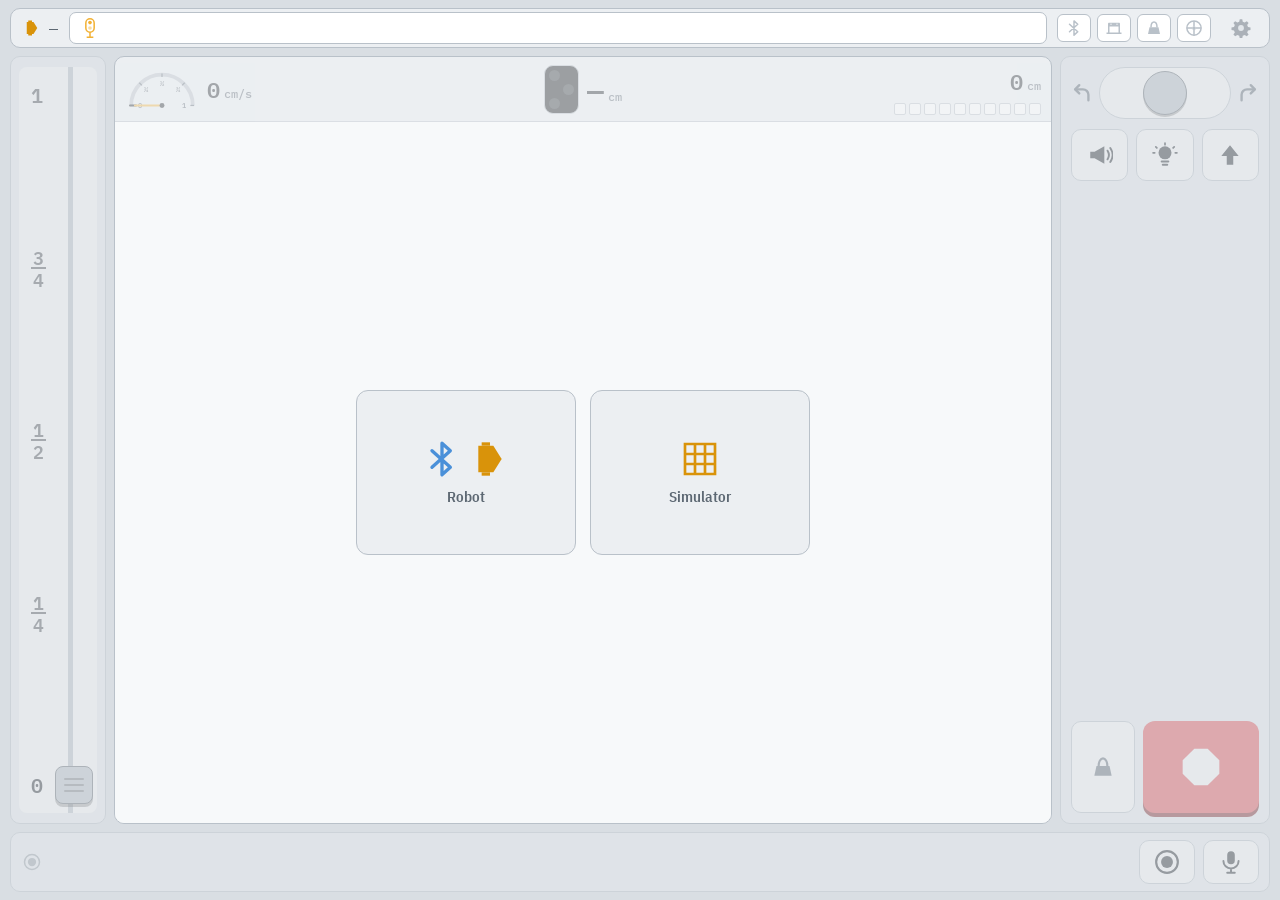
==== index.html @ 695e6f3a "Deploy nrf@fa3168c" ====
<!doctype html>
<html lang="en">
<head>
<meta charset="utf-8">
<meta name="viewport" content="width=device-width, initial-scale=1, viewport-fit=cover, user-scalable=no">
<meta name="theme-color" content="#14181c">
<title>Robot Cab</title>
<link rel="preconnect" href="https://fonts.googleapis.com">
<link rel="stylesheet" href="https://fonts.googleapis.com/css2?family=IBM+Plex+Mono:wght@500;600&family=IBM+Plex+Sans+Condensed:wght@500;600;700&display=swap">
<link rel="stylesheet" href="app.css">
</head>
<body>
<svg width="0" height="0" style="position:absolute" aria-hidden="true">
  <defs>
    <!-- One picture, one meaning. -->
    <symbol id="i-signal" viewBox="0 0 24 24"><rect x="7" y="1" width="10" height="16" rx="5" fill="none" stroke="currentColor" stroke-width="1.8"/><circle cx="12" cy="5.5" r="2.2" fill="currentColor"/><circle cx="12" cy="12" r="2.2" fill="currentColor" opacity=".45"/><path d="M12 17v6M8 23h8" stroke="currentColor" stroke-width="1.8"/></symbol>
    <symbol id="i-bt" viewBox="0 0 24 24"><path d="M6 7l11 10-5 4.5V2.5L17 7 6 17" fill="none" stroke="currentColor" stroke-width="2" stroke-linecap="round" stroke-linejoin="round"/></symbol>
    <symbol id="i-buffer" viewBox="0 0 24 24"><path d="M2 19h20" stroke="currentColor" stroke-width="2"/><path d="M5 19V9h14v10" fill="none" stroke="currentColor" stroke-width="2"/><rect x="4" y="5" width="16" height="4" rx="1" fill="currentColor"/><circle cx="8" cy="7" r="1" fill="var(--panel)"/><circle cx="16" cy="7" r="1" fill="var(--panel)"/></symbol>
    <symbol id="i-pedal" viewBox="0 0 24 24"><path d="M4 20h16l-2-9H6z" fill="currentColor"/><path d="M8 11c0-4 1.8-7 4-7s4 3 4 7" fill="none" stroke="currentColor" stroke-width="2"/></symbol>
    <symbol id="i-wheel" viewBox="0 0 24 24"><circle cx="12" cy="12" r="9.5" fill="none" stroke="currentColor" stroke-width="2"/><circle cx="12" cy="12" r="2.5" fill="currentColor"/><path d="M12 2.5v7M12 14.5v7M2.5 12h7M14.5 12h7" stroke="currentColor" stroke-width="2"/></symbol>
    <symbol id="i-grid" viewBox="0 0 24 24"><path d="M3 3h18v18H3zM9 3v18M15 3v18M3 9h18M3 15h18" fill="none" stroke="currentColor" stroke-width="1.6"/></symbol>
    <symbol id="i-loco" viewBox="0 0 24 24"><path d="M5 4h9l5 8-5 8H5z" fill="currentColor"/><rect x="7" y="2" width="5" height="2" fill="currentColor"/><rect x="7" y="20" width="5" height="2" fill="currentColor"/></symbol>
    <symbol id="i-horn" viewBox="0 0 24 24"><path d="M3 9h4l9-5v16l-9-5H3z" fill="currentColor"/><path d="M19 8c1.5 2.4 1.5 5.6 0 8M21.5 5.5c2.7 3.9 2.7 9.1 0 13" fill="none" stroke="currentColor" stroke-width="1.8" stroke-linecap="round"/></symbol>
    <symbol id="i-lamp" viewBox="0 0 24 24"><circle cx="12" cy="10" r="6" fill="currentColor"/><path d="M9 18h6M10 21h4" stroke="currentColor" stroke-width="2" stroke-linecap="round"/><path d="M12 1v1.5M3.5 4.5l1 1M20.5 4.5l-1 1M1 10h1.5M21.5 10H23" stroke="currentColor" stroke-width="1.6" stroke-linecap="round"/></symbol>
    <symbol id="i-lever" viewBox="0 0 24 24"><rect x="10.5" y="2" width="3" height="20" rx="1.5" fill="currentColor" opacity=".4"/><rect x="5" y="8" width="14" height="6" rx="2" fill="currentColor"/></symbol>
    <symbol id="i-reverser" viewBox="0 0 24 24"><path d="M12 2l5 6H7zM12 22l-5-6h10z" fill="currentColor"/><circle cx="12" cy="12" r="2.5" fill="currentColor"/></symbol>
    <symbol id="i-up" viewBox="0 0 24 24"><path d="M12 3l8 10h-5v8H9v-8H4z" fill="currentColor"/></symbol>
    <symbol id="i-down" viewBox="0 0 24 24"><path d="M12 21l-8-10h5V3h6v8h5z" fill="currentColor"/></symbol>
    <symbol id="i-brake" viewBox="0 0 24 24"><path d="M8 1h8l7 7v8l-7 7H8l-7-7V8z" fill="currentColor"/><rect x="6" y="10.2" width="12" height="3.6" rx="1" fill="#fff"/></symbol>
    <symbol id="i-rec" viewBox="0 0 24 24"><circle cx="12" cy="12" r="10" fill="none" stroke="currentColor" stroke-width="2"/><circle cx="12" cy="12" r="5.5" fill="currentColor"/></symbol>
    <symbol id="i-play" viewBox="0 0 24 24"><path d="M7 4l13 8-13 8z" fill="currentColor"/></symbol>
    <symbol id="i-step" viewBox="0 0 24 24"><path d="M4 4l11 8-11 8z" fill="currentColor"/><rect x="17" y="4" width="3.5" height="16" rx="1" fill="currentColor"/></symbol>
    <symbol id="i-clock" viewBox="0 0 24 24"><circle cx="12" cy="12" r="9.5" fill="none" stroke="currentColor" stroke-width="2"/><path d="M12 6.5V12l4 2.5" fill="none" stroke="currentColor" stroke-width="2" stroke-linecap="round"/></symbol>
    <symbol id="i-mic" viewBox="0 0 24 24"><rect x="8.5" y="2" width="7" height="12" rx="3.5" fill="currentColor"/><path d="M5 11c0 3.9 3.1 7 7 7s7-3.1 7-7M12 18v4M8.5 22h7" fill="none" stroke="currentColor" stroke-width="1.8" stroke-linecap="round"/></symbol>
    <symbol id="i-gear" viewBox="0 0 24 24"><path d="M10.5 1.5h3l.6 3 2.3 1 2.6-1.7 2.1 2.1-1.7 2.6 1 2.3 3 .6v3l-3 .6-1 2.3 1.7 2.6-2.1 2.1-2.6-1.7-2.3 1-.6 3h-3l-.6-3-2.3-1-2.6 1.7-2.1-2.1 1.7-2.6-1-2.3-3-.6v-3l3-.6 1-2.3-1.7-2.6 2.1-2.1 2.6 1.7 2.3-1z" fill="currentColor"/><circle cx="12" cy="12" r="3.5" fill="var(--bg, #14181c)"/></symbol>
    <symbol id="i-left" viewBox="0 0 24 24"><path d="M19 20v-6a6 6 0 0 0-6-6H5" fill="none" stroke="currentColor" stroke-width="2.6" stroke-linecap="round"/><path d="M9 3.5L4.5 8 9 12.5" fill="none" stroke="currentColor" stroke-width="2.6" stroke-linecap="round" stroke-linejoin="round"/></symbol>
    <symbol id="i-right" viewBox="0 0 24 24"><path d="M5 20v-6a6 6 0 0 1 6-6h8" fill="none" stroke="currentColor" stroke-width="2.6" stroke-linecap="round"/><path d="M15 3.5L19.5 8 15 12.5" fill="none" stroke="currentColor" stroke-width="2.6" stroke-linecap="round" stroke-linejoin="round"/></symbol>
    <symbol id="i-close" viewBox="0 0 24 24"><path d="M5 5l14 14M19 5L5 19" stroke="currentColor" stroke-width="2.4" stroke-linecap="round"/></symbol>
    <symbol id="i-plus" viewBox="0 0 24 24"><path d="M12 5v14M5 12h14" stroke="currentColor" stroke-width="2.4" stroke-linecap="round"/></symbol>
    <symbol id="i-minus" viewBox="0 0 24 24"><path d="M5 12h14" stroke="currentColor" stroke-width="2.4" stroke-linecap="round"/></symbol>
    <symbol id="i-trash" viewBox="0 0 24 24"><path d="M4 6h16M9 6V3.5h6V6M6.5 6l1 15h9l1-15" fill="none" stroke="currentColor" stroke-width="1.9" stroke-linejoin="round"/></symbol>
    <symbol id="i-button" viewBox="0 0 24 24"><rect x="3" y="9" width="18" height="11" rx="2" fill="none" stroke="currentColor" stroke-width="1.8"/><rect x="8" y="5" width="8" height="6" rx="1.5" fill="currentColor"/></symbol>
    <symbol id="i-edit" viewBox="0 0 24 24"><rect x="3" y="12" width="9" height="8" fill="none" stroke="currentColor" stroke-width="1.8"/><path d="M14 4l6 6-8 8H6v-6z" fill="currentColor"/></symbol>
  </defs>
</svg>

<main id="cab" class="cab offline">
  <!-- status strip: identity, the last announcement, and lamps a driver scans at a glance -->
  <header class="strip">
    <div class="ident"><svg class="i"><use href="#i-loco"/></svg><span id="ident">—</span></div>
    <button class="announce" id="announce" aria-label="Last announcement (tap to hear again)">
      <svg class="i"><use id="annIcon" href="#i-signal"/></svg><b id="annNum"></b><span id="annText" aria-live="polite"></span>
    </button>
    <div class="lamps">
      <span class="lamp" id="lampLink" data-name="lampLink"><svg class="i"><use href="#i-bt"/></svg></span>
      <span class="lamp" id="lampAtp" data-name="lampAtp"><svg class="i"><use href="#i-buffer"/></svg></span>
      <span class="lamp" id="lampSifa" data-name="lampSifa"><svg class="i"><use href="#i-pedal"/></svg></span>
      <span class="lamp" id="lampMotor" data-name="lampMotor"><svg class="i"><use href="#i-wheel"/></svg></span>
    </div>
    <button id="gear" class="gear" aria-label="Settings (hold)">
      <svg class="ring" viewBox="0 0 40 40"><circle cx="20" cy="20" r="17"/></svg>
      <svg class="i"><use href="#i-gear"/></svg>
    </button>
  </header>

  <!-- master controller: notches stay where you put them -->
  <section class="throttle" id="throttle" aria-label="Throttle">
    <div class="rail" id="rail" data-name="lever">
      <button class="notch" data-v="1">1</button>
      <button class="notch" data-v="0.75" aria-label="three quarters"><span class="frac"><i>3</i><i>4</i></span></button>
      <button class="notch" data-v="0.5" aria-label="one half"><span class="frac"><i>1</i><i>2</i></span></button>
      <button class="notch" data-v="0.25" aria-label="one quarter"><span class="frac"><i>1</i><i>4</i></span></button>
      <button class="notch zero" data-v="0">0</button>
      <div class="handle" id="handle"><span></span><span></span><span></span></div>
      <div class="band blocked" id="blockedBand"></div>
      <div class="band caution" id="cautionBand"></div>
    </div>
  </section>

  <!-- centre display -->
  <section class="display" id="display">
    <div class="instruments">
      <div class="gauge">
        <svg viewBox="0 0 120 74" class="dial" aria-label="Speed">
          <path class="arc" d="M10 64 A50 50 0 0 1 110 64"/>
          <g class="ticks"></g>
          <line id="wanted" class="wanted" x1="60" y1="12" x2="60" y2="22"/>
          <line id="needle" class="needle" x1="60" y1="64" x2="60" y2="20"/>
          <circle cx="60" cy="64" r="4" class="hub"/>
        </svg>
        <div class="readout" id="speedBox"><span id="speedVal">0</span><small>cm/s</small></div>
      </div>
      <div class="distance">
        <div class="signal" id="signal" data-name="signal"><i class="g"></i><i class="r"></i><i class="y"></i></div>
        <div class="readout big"><span id="distVal">—</span><small>cm</small></div>
      </div>
      <div class="odo">
        <div class="readout" id="odoBox"><span id="odoVal">0</span><small>cm</small></div>
        <div class="leds" id="ledRow"></div>
      </div>
    </div>

    <div class="view">
      <canvas id="map" class="map" aria-label="Floor plan"></canvas>
      <button id="editFloor" class="corner" data-name="edit" aria-label="Edit the floor"><svg class="i"><use href="#i-edit"/></svg></button>
      <div class="track" id="track" aria-label="Track ahead">
        <div class="ruler" id="ruler"><div class="limit red" id="limitRed"></div><div class="limit yellow" id="limitYellow"></div></div>
        <div class="obstacle" id="obstacle"></div>
        <svg class="me i"><use href="#i-loco"/></svg>
      </div>

      <div class="connect" id="connect">
        <button id="connectBle" class="tile" data-name="robot"><svg class="i"><use href="#i-bt"/></svg><svg class="i"><use href="#i-loco"/></svg><span data-t="robot">Robot</span></button>
        <button id="connectSim" class="tile" data-name="sim"><svg class="i"><use href="#i-grid"/></svg><span data-t="sim">Simulator</span></button>
      </div>

      <div class="drawer lights" id="lightsPanel" hidden>
        <div class="led-edit" id="ledEdit"></div>
        <div class="row">
          <div class="brushes" id="brushes"></div>
          <button id="fillAll" class="chip" aria-label="All lamps this colour"><svg class="i"><use href="#i-lamp"/></svg>×10</button>
          <button id="lightsDone" class="chip" aria-label="Close"><svg class="i"><use href="#i-close"/></svg></button>
        </div>
      </div>

      <div class="drawer timetable" id="timetable" hidden>
        <div class="tt-head">
          <span class="badge" id="ttBadge">1</span>
          <span class="tt-total" id="ttTotal"></span>
          <button id="ttPlay" class="chip go" data-name="play" aria-label="Run"><svg class="i"><use href="#i-play"/></svg></button>
          <button id="ttStep" class="chip" data-name="step" aria-label="One step"><svg class="i"><use href="#i-step"/></svg></button>
          <button id="ttDelete" class="chip hold" aria-label="Delete (hold)"><svg class="i"><use href="#i-trash"/></svg></button>
          <button id="ttClose" class="chip" aria-label="Close"><svg class="i"><use href="#i-close"/></svg></button>
        </div>
        <ol class="tt-rows" id="ttRows"></ol>
        <div class="tt-add" id="ttAdd">
          <svg class="i plus"><use href="#i-plus"/></svg>
          <button class="chip" data-add="drive" aria-label="Add: drive"><svg class="i"><use href="#i-lever"/></svg></button>
          <button class="chip" data-add="left" aria-label="Add: turn left"><svg class="i"><use href="#i-left"/></svg></button>
          <button class="chip" data-add="right" aria-label="Add: turn right"><svg class="i"><use href="#i-right"/></svg></button>
          <button class="chip" data-add="wait" aria-label="Add: wait"><svg class="i"><use href="#i-clock"/></svg></button>
          <button class="chip" data-add="horn" aria-label="Add: horn"><svg class="i"><use href="#i-horn"/></svg></button>
          <button class="chip" data-add="lights" aria-label="Add: lamps as they are now"><svg class="i"><use href="#i-lamp"/></svg></button>
        </div>
      </div>
    </div>
  </section>

  <!-- desk: steering; horn and lamps; safety (vigilance + emergency brake) -->
  <section class="desk" id="desk">
    <div class="steer" id="steer" data-name="steer" aria-label="Steering">
      <svg class="i l"><use href="#i-left"/></svg>
      <div class="steer-track"><div class="steer-knob" id="steerKnob"></div></div>
      <svg class="i r"><use href="#i-right"/></svg>
    </div>
    <div class="keys">
      <button id="horn" class="key" data-name="horn" aria-label="Horn"><svg class="i"><use href="#i-horn"/></svg></button>
      <button id="lightsBtn" class="key" data-name="lamps" aria-label="Lamps"><svg class="i"><use href="#i-lamp"/></svg></button>
      <button id="reverser" class="key rev" data-name="reverser" aria-label="Direction"><svg class="i"><use id="revIcon" href="#i-up"/></svg></button>
    </div>
    <div class="safety">
      <button id="sifa" class="key sifa" data-name="sifa" aria-label="Vigilance">
        <svg class="ring" viewBox="0 0 52 52"><rect x="2" y="2" width="48" height="48" rx="10"/></svg>
        <svg class="i"><use href="#i-pedal"/></svg>
      </button>
      <button id="ebrake" class="ebrake" aria-label="Emergency brake"><svg class="i"><use href="#i-brake"/></svg></button>
    </div>
  </section>

  <!-- programs: numbered lines, record, voice -->
  <footer class="programs">
    <div class="badges" id="badges"></div>
    <button id="rec" class="key rec" data-name="rec" aria-label="Record a program"><svg class="i"><use href="#i-rec"/></svg></button>
    <button id="mic" class="key mic" data-name="mic" aria-label="Voice command (hold)"><svg class="i"><use href="#i-mic"/></svg></button>
  </footer>
</main>

<dialog id="settings" class="settings">
  <form method="dialog">
    <h2>Settings</h2>
    <p class="muted" id="connInfo">Not connected.</p>
    <div class="grid2">
      <label>Language<select id="lang"><option value="en">English</option><option value="de">Deutsch</option><option value="ru">Русский</option></select></label>
      <label>Top speed <output id="maxOut">60</output>%<input type="range" id="maxSpeed" min="20" max="100" step="5" value="60"></label>
      <label>Obstacle protection<select id="guard"><option value="0">Off</option><option value="10">10 cm</option><option value="20">20 cm</option><option value="35">35 cm</option><option value="50">50 cm</option></select></label>
      <label>Vigilance check<select id="sifaEvery"><option value="0">Off</option><option value="30">every 30 s</option><option value="60">every 60 s</option><option value="120">every 2 min</option></select></label>
    </div>
    <fieldset class="sounds">
      <legend>Sounds and lights</legend>
      <label class="check"><input type="checkbox" id="voiceOn"> Announcements (spoken)</label>
      <label class="check"><input type="checkbox" id="tonesOn"> Robot sounds (horn, beeps)</label>
      <label class="check"><input type="checkbox" id="alarmsOn"> Alarm beeps (vigilance, obstacle)</label>
      <label class="check"><input type="checkbox" id="blinkOn"> Blinking lamps</label>
      <label class="check"><input type="checkbox" id="listenOn"> Voice commands (Chrome sends the audio to Google for recognition)</label>
    </fieldset>
    <details id="wishBox">
      <summary>Things he asked for that the robot doesn't know yet (<span id="wishCount">0</span>)</summary>
      <ul id="wishes"></ul>
      <div class="row"><button type="button" id="copyWishes">Copy</button><button type="button" id="clearWishes">Clear</button></div>
    </details>
    <div class="row wrap">
      <button type="button" id="resetRoom">Reset simulator floor</button>
      <button type="button" id="clearPrograms">Delete all programs</button>
      <a href="workshop.html">Workshop: LCD, sensors, console</a>
    </div>
    <div class="row end">
      <button type="button" id="disconnect">Disconnect</button>
      <button value="close" class="primary">Done</button>
    </div>
  </form>
</dialog>

<script type="module" src="app.js"></script>
</body>
</html>
---- app.css ----
/* Layout: a driver's desk. Landscape: throttle left, display centre, desk controls right,
   status strip on top, program lines along the bottom. Portrait stacks display over controls.
   Colour is information: signal green / yellow / red, amber for attention, blue for routes. */
:root {
  --reverse: #8fa7c9;
  --bg: #14181c;
  --panel: #20262c;
  --inset: #0e1215;
  --bezel: #343d46;
  --ink: #e4e8ec;
  --dim: #7f8b96;
  --screen: #0b1013;
  --grid: #16222a;
  --grid-major: #233540;
  --block: #3a4650;
  --trail: #4a90d9;
  --loco: #f2b134;
  --sig-green: #3fbf6f;
  --sig-yellow: #f2b134;
  --sig-red: #e5484d;
  --amber: #f2b134;
  --route: #4a90d9;
  --sans: "IBM Plex Sans Condensed", "Roboto Condensed", system-ui, sans-serif;
  --mono: "IBM Plex Mono", ui-monospace, monospace;
  color-scheme: dark;
}
@media (prefers-color-scheme: light) {
  :root:not([data-theme="dark"]) {
    --bg: #d9dee3; --panel: #eceff2; --inset: #ffffff; --bezel: #b9c1c9; --ink: #1b2026; --dim: #5d6873;
    --screen: #f7f9fa; --grid: #e6ebef; --grid-major: #c9d3db; --block: #9aa6b1; --loco: #d9930a;
    color-scheme: light;
  }
}
:root[data-theme="light"] {
  --bg: #d9dee3; --panel: #eceff2; --inset: #ffffff; --bezel: #b9c1c9; --ink: #1b2026; --dim: #5d6873;
  --screen: #f7f9fa; --grid: #e6ebef; --grid-major: #c9d3db; --block: #9aa6b1; --loco: #d9930a;
  color-scheme: light;
}

* { box-sizing: border-box; }
[hidden] { display: none !important; }
html, body { height: 100%; margin: 0; }
body {
  background: var(--bg); color: var(--ink);
  font: 600 15px/1.3 var(--sans);
  overflow: hidden;
  user-select: none; -webkit-user-select: none; -webkit-tap-highlight-color: transparent;
  touch-action: manipulation;
}
button { font: inherit; color: inherit; background: none; border: 0; padding: 0; cursor: pointer; }
button:focus-visible { outline: 2px solid var(--route); outline-offset: 2px; }
.i { width: 22px; height: 22px; display: block; flex: none; }

/* ---- grid ---- */
.cab {
  height: 100%;
  display: grid; gap: 8px;
  padding: calc(env(safe-area-inset-top, 0px) + 8px) calc(env(safe-area-inset-right, 0px) + 10px)
           calc(env(safe-area-inset-bottom, 0px) + 8px) calc(env(safe-area-inset-left, 0px) + 10px);
  grid-template-columns: 96px minmax(0, 1fr) 210px;
  grid-template-rows: 40px minmax(0, 1fr) 60px;
  grid-template-areas: "strip strip strip" "throttle display desk" "programs programs programs";
}
@media (orientation: portrait) {
  .cab {
    grid-template-columns: 104px minmax(0, 1fr);
    grid-template-rows: 40px minmax(0, 1fr) auto 60px;
    grid-template-areas: "strip strip" "display display" "throttle desk" "programs programs";
  }
}
.strip { grid-area: strip; }
.throttle { grid-area: throttle; }
.display { grid-area: display; }
.desk { grid-area: desk; }
.programs { grid-area: programs; }

.strip, .throttle, .display, .desk, .programs {
  background: var(--panel); border: 1px solid var(--bezel); border-radius: 10px;
}

/* ---- status strip ---- */
.strip { display: flex; align-items: center; gap: 10px; padding: 0 8px 0 12px; }
.announce {
  flex: 1; min-width: 0; height: 32px; display: flex; align-items: center; gap: 8px; padding: 0 10px;
  border-radius: 7px; background: var(--inset); border: 1px solid var(--bezel); color: var(--ink); text-align: left;
}
.announce .i { color: var(--amber); width: 20px; height: 20px; }
.announce b { font: 600 20px var(--mono); }
.announce span { font: 600 13px var(--sans); color: var(--dim); white-space: nowrap; overflow: hidden; text-overflow: ellipsis; }
.announce.fresh { border-color: var(--amber); }
.ident { display: flex; align-items: center; gap: 8px; font: 600 15px var(--mono); letter-spacing: 0.04em; color: var(--dim); }
.ident .i { color: var(--loco); width: 18px; height: 18px; }
.lamps { display: flex; gap: 6px; }
.lamp {
  width: 34px; height: 28px; border-radius: 6px; display: grid; place-items: center;
  background: var(--inset); color: var(--bezel); border: 1px solid var(--bezel);
}
.lamp .i { width: 18px; height: 18px; }
.lamp.on { color: #0e1215; background: var(--sig-green); border-color: var(--sig-green); }
.lamp.warn { color: #0e1215; background: var(--amber); border-color: var(--amber); }
.lamp.alarm { color: #fff; background: var(--sig-red); border-color: var(--sig-red); animation: blink 0.5s steps(2) infinite; }
.gear { width: 40px; height: 40px; position: relative; color: var(--dim); opacity: 0.45; }
.gear .i { position: absolute; inset: 10px; width: 20px; height: 20px; }
.gear .ring { position: absolute; inset: 0; transform: rotate(-90deg); }
.gear .ring circle { fill: none; stroke: var(--amber); stroke-width: 2.5; stroke-dasharray: 107; stroke-dashoffset: 107; }
.gear.holding .ring circle { stroke-dashoffset: 0; transition: stroke-dashoffset 1.2s linear 0.3s; }

/* ---- master controller ---- */
.throttle { padding: 10px 8px; display: flex; }
.rail {
  position: relative; flex: 1; display: flex; flex-direction: column; justify-content: space-between;
  background: var(--inset); border-radius: 8px; padding: 6px; touch-action: none;
  background-image: linear-gradient(90deg, transparent 63%, var(--bezel) 63%, var(--bezel) 69%, transparent 69%);
}
.notch {
  position: relative; z-index: 1; height: 44px; display: flex; align-items: center; justify-content: flex-start;
  padding-left: 6px; font: 600 20px var(--mono); color: var(--ink); opacity: 0.8;
}
.frac { display: inline-flex; flex-direction: column; align-items: center; line-height: 1; font-size: 18px; }
.frac i { font-style: normal; padding: 0 2px; }
.frac i:first-child { border-bottom: 2px solid currentColor; padding-bottom: 1px; }
.frac i:last-child { padding-top: 1px; }
.tt-rows .frac { font-size: 13px; }
.notch.zero { color: var(--ink); }
.notch.active { opacity: 1; }
.handle {
  position: absolute; left: 46%; right: 4px; height: 38px; border-radius: 8px; z-index: 2;
  background: #b9c0c7; border: 1px solid #5d666e; box-shadow: 0 3px 0 rgba(0, 0, 0, 0.35);
  display: flex; flex-direction: column; justify-content: center; gap: 4px; padding: 0 8px;
  transition: top 0.15s ease-out; pointer-events: none;
}
.handle span { height: 2px; background: rgba(0, 0, 0, 0.35); border-radius: 1px; }
.cab.reversing .handle { background: var(--reverse); }
.throttle.tripped .handle { outline: 3px solid var(--sig-red); outline-offset: 1px; }
.throttle.dragging .handle { transition: none; }
.band { position: absolute; left: 4px; right: 4px; top: 4px; border-radius: 6px; z-index: 0; display: none; }
.band.blocked { background: repeating-linear-gradient(135deg, rgba(229,72,77,0.45) 0 6px, transparent 6px 12px); }
.band.caution { background: repeating-linear-gradient(135deg, rgba(242,177,52,0.4) 0 6px, transparent 6px 12px); }
.throttle.blocked .band.blocked, .throttle.tripped .band.blocked { display: block; }
.throttle.caution:not(.blocked):not(.tripped) .band.caution { display: block; }

/* ---- centre display ---- */
.display { display: grid; grid-template-rows: auto minmax(0, 1fr); overflow: hidden; }
.instruments {
  display: grid; grid-template-columns: 1fr 1fr 1fr; gap: 8px; padding: 6px 10px;
  border-bottom: 1px solid var(--bezel);
}
.instruments > div { display: flex; align-items: center; gap: 8px; min-width: 0; }
.readout { font: 600 clamp(17px, 2.6vw, 22px) var(--mono); display: flex; align-items: baseline; gap: 4px; font-variant-numeric: tabular-nums; white-space: nowrap; }
.readout small { font: 500 12px var(--mono); color: var(--dim); }
.readout.big { font-size: clamp(22px, 3.4vw, 28px); }
.dial { width: clamp(52px, 8vw, 74px); height: auto; flex: none; }
.dial .arc { fill: none; stroke: var(--bezel); stroke-width: 6; }
.dial .ticks line { stroke: var(--dim); stroke-width: 2; }
.dial .ticks text { fill: var(--dim); font: 600 12px var(--mono); text-anchor: middle; }
.dial .wanted { stroke: var(--ink); stroke-width: 3; stroke-linecap: round; transform-origin: 60px 64px; transition: transform 0.15s; }
.dial .needle { stroke: var(--amber); stroke-width: 3; stroke-linecap: round; transform-origin: 60px 64px; transition: transform 0.15s; }
.dial .hub { fill: var(--ink); }
.distance { justify-content: center; }
.signal {
  display: flex; flex-direction: column; gap: 3px; padding: 4px; border-radius: 9px;
  background: #0a0d0f; border: 1px solid var(--bezel);
}
.signal { display: grid !important; grid-template-columns: 11px 11px; grid-template-areas: "g ." ". r" "y ."; gap: 3px; }
.signal .g { grid-area: g; } .signal .r { grid-area: r; } .signal .y { grid-area: y; }
.signal i { width: 11px; height: 11px; border-radius: 50%; background: #262b30; }
.signal.g .g { background: var(--sig-green); box-shadow: 0 0 8px var(--sig-green); }
.signal.y .y, .signal.y .g { background: var(--sig-yellow); box-shadow: 0 0 8px var(--sig-yellow); }
.signal.y .g { background: var(--sig-green); box-shadow: 0 0 8px var(--sig-green); }
.signal.r .r { background: var(--sig-red); box-shadow: 0 0 8px var(--sig-red); }
.odo { flex-direction: column; align-items: flex-end !important; justify-content: center; gap: 4px !important; }
.leds { display: flex; gap: 3px; }
@media (orientation: portrait) {
  .leds { gap: 2px; }
  .leds i { width: 9px !important; height: 12px !important; }
  .instruments { grid-template-columns: auto auto auto; justify-content: space-between; }
  .tt-rows li { grid-template-columns: 18px 40px 40px minmax(0, 1fr) 36px 36px 36px; gap: 4px; }
  .tt-rows .chip { min-width: 36px; }
}
.leds i { width: 12px; height: 12px; border-radius: 2px; background: var(--inset); border: 1px solid var(--bezel); }
.leds i.lit { border-color: transparent; box-shadow: 0 0 6px var(--c); background: var(--c); }

.view { position: relative; min-height: 0; background: var(--screen); }
.map { position: absolute; inset: 0; width: 100%; height: 100%; touch-action: none; }
.cab:not(.sim) .map { display: none; }
.track { position: absolute; inset: 0; display: none; }
.cab.ble .track { display: block; }
.ruler { position: absolute; left: 50%; top: 10px; bottom: 34px; width: 46px; transform: translateX(-50%);
  border-left: 2px solid var(--bezel); border-right: 2px solid var(--bezel); }
.ruler b { position: absolute; left: 52px; font: 500 11px var(--mono); color: var(--dim); transform: translateY(-50%); white-space: nowrap; }
.ruler b::before { content: ""; position: absolute; left: -56px; top: 50%; width: 46px; height: 2px; background: var(--bezel); }
.obstacle { position: absolute; left: 50%; width: 84px; height: 10px; transform: translate(-50%, -50%);
  background: repeating-linear-gradient(90deg, var(--sig-red) 0 10px, #fff 10px 20px); border-radius: 2px; display: none; }
.track.has-obstacle .obstacle { display: block; }
.track .me { position: absolute; left: 50%; bottom: 6px; width: 26px; height: 26px; transform: translateX(-50%) rotate(-90deg); color: var(--loco); }

.connect { position: absolute; inset: 0; display: flex; gap: 14px; align-items: center; justify-content: center; padding: 14px; }
.cab:not(.offline) .connect { display: none; }
.tile {
  width: min(42%, 220px); aspect-ratio: 4 / 3; border-radius: 12px; display: flex; flex-wrap: wrap; gap: 8px;
  align-items: center; justify-content: center; align-content: center;
  background: var(--panel); border: 1px solid var(--bezel); color: var(--ink);
}
.tile .i { width: 40px; height: 40px; }
.tile span { flex-basis: 100%; text-align: center; font-size: 15px; color: var(--dim); }
#connectBle .i:first-child { color: var(--route); }
#connectBle .i:nth-child(2), #connectSim .i { color: var(--loco); }

.est { opacity: 0.6; }
.est::before { content: "≈"; font: 500 0.8em var(--mono); margin-right: 1px; }
.corner {
  position: absolute; top: 6px; right: 6px; z-index: 2; width: 44px; height: 44px; border-radius: 8px;
  display: grid; place-items: center; background: var(--panel); border: 1px solid var(--bezel); color: var(--dim);
}
.corner.on { background: var(--amber); color: #14181c; border-color: var(--amber); }
.cab:not(.sim) .corner { display: none; }
.limit { position: absolute; left: -6px; right: -6px; height: 2px; }
.limit.red { background: var(--sig-red); }
.limit.yellow { background: var(--sig-yellow); }
.drawer {
  position: absolute; left: 8px; right: 8px; bottom: 8px; max-height: 58%; z-index: 3; display: flex; flex-direction: column; gap: 10px;
  background: var(--panel); border: 1px solid var(--bezel); border-radius: 10px; padding: 10px; overflow: auto;
}
.row { display: flex; gap: 8px; align-items: center; }
.chip {
  height: 44px; min-width: 44px; border-radius: 8px; display: flex; align-items: center; justify-content: center; gap: 2px; padding: 0 10px; white-space: nowrap;
  background: var(--inset); border: 1px solid var(--bezel); font: 600 15px var(--mono);
}
.chip.wide { flex: 1; }
.chip.go { color: var(--sig-green); }
.chip.go.waiting { background: var(--amber); color: #14181c; animation: blink 1s steps(2) infinite; }
.led-edit { display: grid; grid-template-columns: repeat(10, 1fr); gap: 5px; padding-bottom: 14px; }
.led-edit button { height: 40px; border-radius: 6px; background: var(--inset); border: 1px solid var(--bezel); position: relative; }
.led-edit button.lit { background: var(--c); box-shadow: 0 0 10px -2px var(--c); border-color: transparent; }
.led-edit button::after { content: attr(data-n); position: absolute; bottom: -16px; left: 0; right: 0; font: 500 12px var(--mono); color: var(--dim); }
.brushes { display: flex; gap: 8px; flex: 1; }
.brushes button { flex: 1; height: 40px; border-radius: 8px; background: var(--c); border: 2px solid transparent; }
.brushes button.off { background: var(--inset); border-color: var(--bezel); }
.brushes button.selected { outline: 3px solid var(--ink); outline-offset: 1px; }

.badge {
  width: 44px; height: 44px; border-radius: 50%; display: grid; place-items: center; flex: none;
  background: var(--c, var(--route)); color: #fff; font: 600 18px var(--mono); border: 2px solid rgba(255,255,255,0.15);
}

.badge.running { box-shadow: 0 0 0 3px var(--panel), 0 0 0 5px var(--c); }
.tt-head { display: flex; align-items: center; gap: 8px; }
.tt-total { font: 600 18px var(--mono); color: var(--dim); margin-right: auto; }
.tt-rows { list-style: none; margin: 0; padding: 0; display: grid; gap: 6px; counter-reset: step; }
.tt-rows li {
  display: grid; grid-template-columns: 20px 44px 44px minmax(0, 1fr) 40px 40px 40px; gap: 6px; align-items: center;
  padding: 4px 6px; border-radius: 8px; background: var(--inset); border: 1px solid var(--bezel); counter-increment: step;
}
.tt-rows li::before { content: counter(step); font: 500 13px var(--mono); color: var(--dim); text-align: center; }
.tt-rows li.now { border-color: var(--amber); box-shadow: 0 0 0 1px var(--amber); }
.tt-rows .cell { height: 40px; border-radius: 8px; display: grid; place-items: center; background: var(--panel); border: 1px solid var(--bezel); font: 600 18px var(--mono); }
.tt-rows .cell .i { width: 24px; height: 24px; }
.tt-rows .cell.rev { color: var(--reverse); }
.tt-rows .bar { position: relative; height: 40px; display: flex; flex-wrap: wrap; align-content: center; align-items: center; column-gap: 8px; row-gap: 0; padding: 0 8px; min-width: 0; overflow: hidden; font: 600 14px/1.1 var(--mono); }
.tt-rows .bar::before { content: ""; position: absolute; left: 0; top: 6px; bottom: 6px; width: var(--w); border-radius: 4px; background: var(--c); opacity: 0.35; }
.tt-rows .bar span { position: relative; white-space: nowrap; }
.tt-rows .bar .cm { color: var(--dim); }
.tt-rows .bar .swatch { position: relative; }
.tt-add { display: flex; align-items: center; gap: 6px; flex-wrap: wrap; }
.tt-add .plus { color: var(--dim); }
.tt-rows .chip { height: 36px; min-width: 36px; padding: 0; }
.swatch { width: 16px; height: 16px; border-radius: 4px; background: var(--c); display: inline-block; flex: none; }


/* ---- desk ---- */
.desk { display: flex; flex-direction: column; gap: 10px; padding: 10px; }
.steer { display: flex; align-items: center; gap: 6px; color: var(--dim); }
.steer-track { position: relative; flex: 1; height: 52px; border-radius: 26px; background: var(--inset); border: 1px solid var(--bezel); touch-action: none; }
.steer-track::before { content: ""; position: absolute; left: 50%; top: 8px; bottom: 8px; width: 2px; background: var(--bezel); }
.steer-knob {
  position: absolute; top: 3px; left: 50%; width: 44px; height: 44px; margin-left: -22px; border-radius: 50%;
  background: #b9c0c7; border: 1px solid #5d666e; box-shadow: 0 2px 0 rgba(0,0,0,0.35);
  transition: transform 0.2s ease-out; pointer-events: none;
}
.steer.dragging .steer-knob { transition: none; }
.keys { display: grid; grid-template-columns: repeat(3, 1fr); gap: 8px; }
.key {
  height: 52px; border-radius: 10px; display: grid; place-items: center;
  background: var(--inset); border: 1px solid var(--bezel); color: var(--ink);
}
.key .i { width: 26px; height: 26px; }
.key:active, .key.on { background: var(--bezel); }
.key.rev { color: var(--ink); }
.cab.reversing .key.rev { color: #14181c; background: var(--reverse); border-color: var(--reverse); }
.safety { display: grid; grid-template-columns: 64px 1fr; gap: 8px; margin-top: auto; flex: 1; max-height: 92px; min-height: 60px; }
.key.sifa { position: relative; height: auto; color: var(--dim); }
.key.sifa .ring { position: absolute; inset: 0; width: 100%; height: 100%; }
.key.sifa .ring rect { fill: none; stroke: var(--amber); stroke-width: 4; stroke-dasharray: 190; stroke-dashoffset: 190; }
.key.sifa.soon { color: #14181c; background: rgba(242,177,52,0.55); }
.key.sifa.alarm { color: #14181c; background: var(--amber); }
.key.sifa.alarm .ring rect { stroke: #14181c; stroke-dashoffset: 0; transition: stroke-dashoffset var(--countdown, 10s) linear; }
.key.sifa.alarm.counting .ring rect { stroke-dashoffset: 190; }
.ebrake {
  border-radius: 12px; display: grid; place-items: center;
  background: var(--sig-red); color: #fff; box-shadow: 0 4px 0 #7a1c1f;
}
.ebrake .i { width: 40px; height: 40px; }
.ebrake:active { transform: translateY(3px); box-shadow: 0 1px 0 #7a1c1f; }

/* ---- programs ---- */
.programs { display: flex; align-items: center; gap: 8px; padding: 0 10px; }
.badges { display: flex; gap: 8px; flex: 1; overflow-x: auto; min-width: 0; padding: 6px 2px; align-items: center; }
.badges .hint { display: flex; gap: 6px; color: var(--dim); opacity: 0.6; }
.badges .hint .i { width: 18px; height: 18px; }
.key.rec, .key.mic { width: 56px; height: 44px; }
.key.rec { color: var(--ink); }
.key.rec.on { background: var(--sig-red); color: #fff; border-color: var(--sig-red); }
.key.mic.on { background: var(--route); color: #fff; }
.cab.offline .throttle, .cab.offline .desk, .cab.offline .programs, .cab.offline .instruments { opacity: 0.35; pointer-events: none; }

/* ---- settings ---- */
.settings { border: 1px solid var(--bezel); border-radius: 12px; padding: 0; width: min(94vw, 560px); background: var(--panel); color: var(--ink); }
.settings::backdrop { background: rgba(0, 0, 0, 0.6); }
.settings form { display: grid; gap: 12px; padding: 18px; font-weight: 500; }
.settings h2 { margin: 0; font: 700 20px var(--sans); }
.settings .muted { margin: 0; color: var(--dim); }
.settings fieldset { border: 1px solid var(--bezel); border-radius: 8px; display: grid; gap: 6px; }
.settings legend { color: var(--dim); font-size: 13px; padding: 0 4px; }
.settings .grid2 { display: grid; grid-template-columns: repeat(auto-fit, minmax(200px, 1fr)); gap: 12px; }
.settings label { display: grid; gap: 4px; font-size: 14px; }
.settings label.check { display: flex; gap: 8px; align-items: center; }
.settings select, .settings input[type=range] { width: 100%; font: inherit; }
.settings select { padding: 7px; border-radius: 8px; background: var(--inset); color: var(--ink); border: 1px solid var(--bezel); }
.settings .row.wrap { flex-wrap: wrap; }
.settings .row.end { justify-content: flex-end; }
.settings button { padding: 9px 14px; border-radius: 8px; background: var(--inset); border: 1px solid var(--bezel); }
.settings .primary { background: var(--route); color: #fff; border-color: transparent; }
.settings a { color: var(--route); }
.settings ul { margin: 6px 0; padding-left: 18px; font: 500 14px var(--mono); }

@keyframes blink { 50% { opacity: 0.35; } }
.hold-ring { position: relative; }
.chip.hold.holding { box-shadow: inset 0 -4px 0 var(--sig-red); transition: box-shadow 0.9s linear; }
.speaking { outline: 3px solid var(--amber) !important; outline-offset: 2px; }
.cab.calm .lamp.alarm { animation: none; }
@media (prefers-reduced-motion: reduce) {
  .lamp.alarm { animation: none; }
  .handle, .steer-knob, .dial .wanted, .dial .needle { transition: none; }
}
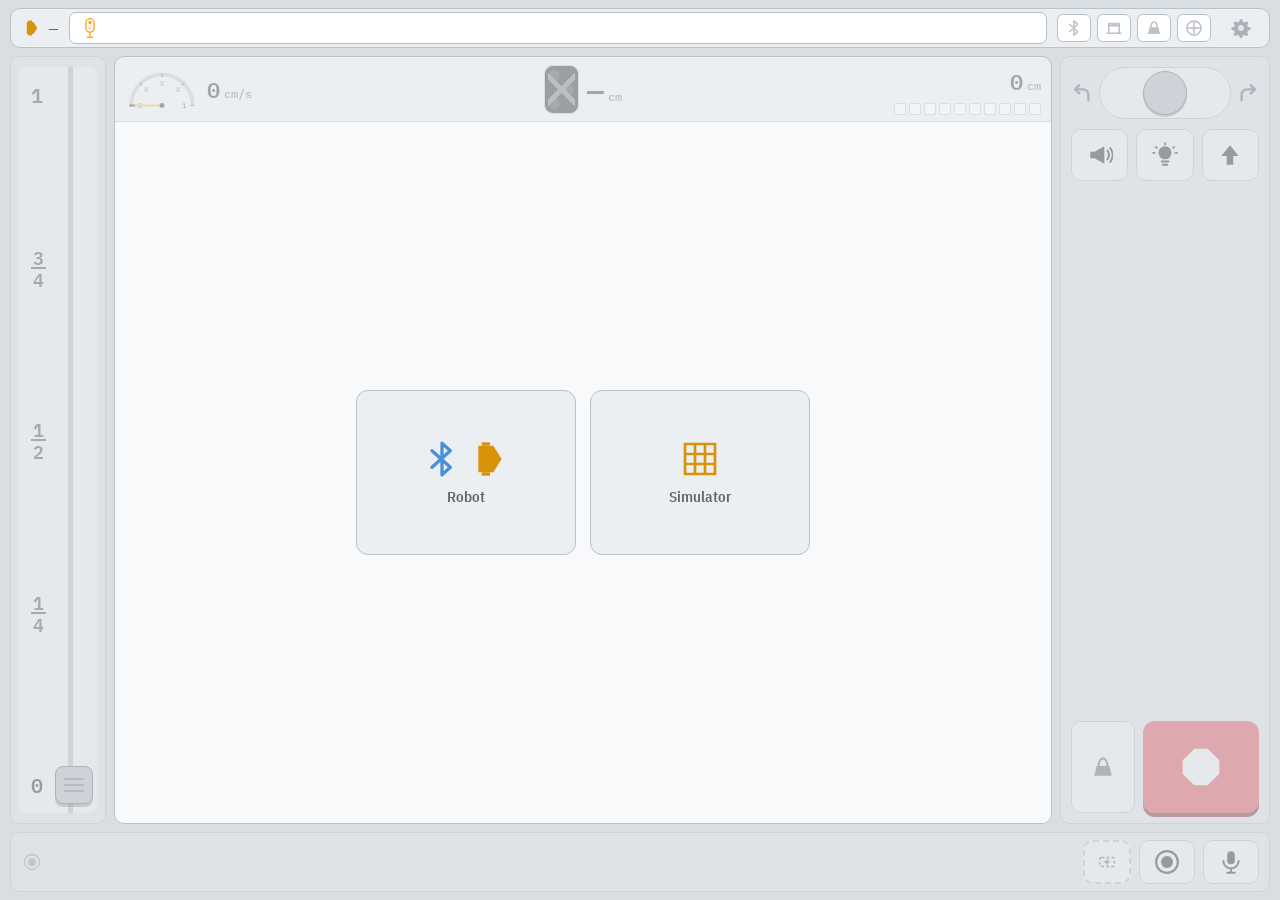
==== commit fe2540e0: "Deploy nrf@c7a3867" ====
--- a/index.html
+++ b/index.html
@@ -4,6 +4,9 @@
 <meta charset="utf-8">
 <meta name="viewport" content="width=device-width, initial-scale=1, viewport-fit=cover, user-scalable=no">
 <meta name="theme-color" content="#14181c">
+<!-- Installable as a home-screen app: fullscreen, upright (manifest.webmanifest, sw.js). -->
+<link rel="manifest" href="manifest.webmanifest">
+<link rel="icon" href="icons/icon-192.png">
 <title>Robot Cab</title>
 <link rel="preconnect" href="https://fonts.googleapis.com">
 <link rel="stylesheet" href="https://fonts.googleapis.com/css2?family=IBM+Plex+Mono:wght@500;600&family=IBM+Plex+Sans+Condensed:wght@500;600;700&display=swap">
@@ -40,6 +43,31 @@
     <symbol id="i-minus" viewBox="0 0 24 24"><path d="M5 12h14" stroke="currentColor" stroke-width="2.4" stroke-linecap="round"/></symbol>
     <symbol id="i-trash" viewBox="0 0 24 24"><path d="M4 6h16M9 6V3.5h6V6M6.5 6l1 15h9l1-15" fill="none" stroke="currentColor" stroke-width="1.9" stroke-linejoin="round"/></symbol>
     <symbol id="i-button" viewBox="0 0 24 24"><rect x="3" y="9" width="18" height="11" rx="2" fill="none" stroke="currentColor" stroke-width="1.8"/><rect x="8" y="5" width="8" height="6" rx="1.5" fill="currentColor"/></symbol>
+    <!-- module pictures: thin strokes, never filled arrows (those mean direction) -->
+    <symbol id="m-gesture" viewBox="0 0 24 24"><path d="M8 13V5.5a1.5 1.5 0 0 1 3 0V12M11 11V4a1.5 1.5 0 0 1 3 0v7M14 11V5.5a1.5 1.5 0 0 1 3 0V13M8 12.5a1.5 1.5 0 0 0-3 0v2.5c0 4 2.5 7 6.5 7s6.5-3 6.5-7v-4a1.5 1.5 0 0 0-3 0" fill="none" stroke="currentColor" stroke-width="1.6" stroke-linecap="round"/></symbol>
+    <symbol id="m-unknown" viewBox="0 0 24 24"><rect x="3" y="5" width="18" height="14" rx="2" fill="none" stroke="currentColor" stroke-width="1.6" stroke-dasharray="3 2"/><path d="M9.5 10a2.5 2.5 0 1 1 3.5 2.3c-.6.3-1 .8-1 1.5v.4" fill="none" stroke="currentColor" stroke-width="1.8" stroke-linecap="round"/><circle cx="12" cy="16.6" r="1" fill="currentColor"/></symbol>
+    <symbol id="i-plug" viewBox="0 0 24 24"><rect x="4" y="7" width="16" height="10" rx="2" fill="none" stroke="currentColor" stroke-width="1.6" stroke-dasharray="3 2.5"/><path d="M12 9.5v5M9.5 12h5" stroke="currentColor" stroke-width="1.6" stroke-linecap="round"/></symbol>
+    <symbol id="i-cursor" viewBox="0 0 24 24"><rect x="3" y="3" width="18" height="18" rx="2" fill="none" stroke="currentColor" stroke-width="1.5"/><circle cx="14" cy="10" r="3" fill="currentColor"/><circle cx="9" cy="14" r="1" fill="currentColor"/><circle cx="7" cy="16" r="0.8" fill="currentColor"/></symbol>
+    <!-- the nine gestures: thin strokes with a start dot (filled arrows mean the direction key) -->
+    <symbol id="g-up" viewBox="0 0 24 24"><circle cx="12" cy="19" r="1.8" fill="currentColor"/><path d="M12 18V5M8 9l4-4 4 4" fill="none" stroke="currentColor" stroke-width="1.6" stroke-linecap="round" stroke-linejoin="round"/></symbol>
+    <symbol id="g-down" viewBox="0 0 24 24"><circle cx="12" cy="5" r="1.8" fill="currentColor"/><path d="M12 6v13M8 15l4 4 4-4" fill="none" stroke="currentColor" stroke-width="1.6" stroke-linecap="round" stroke-linejoin="round"/></symbol>
+    <symbol id="g-left" viewBox="0 0 24 24"><circle cx="19" cy="12" r="1.8" fill="currentColor"/><path d="M18 12H5M9 8l-4 4 4 4" fill="none" stroke="currentColor" stroke-width="1.6" stroke-linecap="round" stroke-linejoin="round"/></symbol>
+    <symbol id="g-right" viewBox="0 0 24 24"><circle cx="5" cy="12" r="1.8" fill="currentColor"/><path d="M6 12h13M15 8l4 4-4 4" fill="none" stroke="currentColor" stroke-width="1.6" stroke-linecap="round" stroke-linejoin="round"/></symbol>
+    <symbol id="g-forward" viewBox="0 0 24 24"><circle cx="12" cy="12" r="7" fill="none" stroke="currentColor" stroke-width="1.6"/><circle cx="12" cy="12" r="3" fill="none" stroke="currentColor" stroke-width="1.6"/><circle cx="12" cy="12" r="1" fill="currentColor"/></symbol>
+    <symbol id="g-backward" viewBox="0 0 24 24"><circle cx="12" cy="12" r="7" fill="none" stroke="currentColor" stroke-width="1.6"/><path d="M8 8l8 8M16 8l-8 8" stroke="currentColor" stroke-width="1.6" stroke-linecap="round"/></symbol>
+    <symbol id="g-clockwise" viewBox="0 0 24 24"><circle cx="5.5" cy="12" r="1.8" fill="currentColor"/><path d="M5.5 11A7 7 0 1 1 9 18.1M9 18.1l-.6-3.6M9 18.1l3.5-.8" fill="none" stroke="currentColor" stroke-width="1.6" stroke-linecap="round" stroke-linejoin="round"/></symbol>
+    <symbol id="g-anticlockwise" viewBox="0 0 24 24"><circle cx="18.5" cy="12" r="1.8" fill="currentColor"/><path d="M18.5 11A7 7 0 1 0 15 18.1M15 18.1l.6-3.6M15 18.1l-3.5-.8" fill="none" stroke="currentColor" stroke-width="1.6" stroke-linecap="round" stroke-linejoin="round"/></symbol>
+    <symbol id="g-wave" viewBox="0 0 24 24"><circle cx="3.5" cy="12" r="1.8" fill="currentColor"/><path d="M4 12c2-5 4-5 5 0s3 5 5 0 3-5 5 0" fill="none" stroke="currentColor" stroke-width="1.6" stroke-linecap="round"/><path d="M19 12l2 0" stroke="currentColor" stroke-width="1.6"/></symbol>
+    <symbol id="m-servo" viewBox="0 0 24 24"><rect x="3" y="12" width="12" height="8" rx="1.5" fill="none" stroke="currentColor" stroke-width="1.8"/><circle cx="9" cy="12" r="2" fill="currentColor"/><path d="M9 12L20 4" stroke="currentColor" stroke-width="2.4" stroke-linecap="round" stroke-dasharray="3 2.5"/></symbol>
+    <!-- what a servo at its end stop may do -->
+    <symbol id="p-stop" viewBox="0 0 24 24"><path d="M4 20L13 8" stroke="currentColor" stroke-width="2.4" stroke-linecap="round"/><path d="M16 3v10" stroke="currentColor" stroke-width="3"/><circle cx="4" cy="20" r="2" fill="currentColor"/></symbol>
+    <symbol id="p-buzz" viewBox="0 0 24 24"><path d="M4 20L13 8" stroke="currentColor" stroke-width="2.4" stroke-linecap="round"/><path d="M16 3v10" stroke="currentColor" stroke-width="3"/><path d="M19 6l3 1.5-3 1.5 3 1.5M8 4l-1.5 3 3 0-1.5 3" fill="none" stroke="currentColor" stroke-width="1.5" stroke-linejoin="round"/><circle cx="4" cy="20" r="2" fill="currentColor"/></symbol>
+    <symbol id="p-break" viewBox="0 0 24 24"><path d="M4 20L12 9" stroke="currentColor" stroke-width="2.4" stroke-linecap="round"/><path d="M16 3v4M17.5 10.5l2 3.5M15 9.5l-1 3" stroke="currentColor" stroke-width="2.6" stroke-linecap="round"/><circle cx="4" cy="20" r="2" fill="currentColor"/></symbol>
+    <!-- who reported it: him (the driver's cap), his father -->
+    <symbol id="src-driver" viewBox="0 0 24 24"><path d="M3 14c0-5 4-8 9-8s9 3 9 8z" fill="currentColor"/><path d="M2 14h20v3H2z" fill="currentColor" opacity=".6"/><circle cx="12" cy="10" r="1.6" fill="var(--panel)"/></symbol>
+    <symbol id="src-papa" viewBox="0 0 24 24"><circle cx="12" cy="7" r="4" fill="currentColor"/><path d="M4 22c0-5 3.6-8 8-8s8 3 8 8z" fill="currentColor"/></symbol>
+    <symbol id="i-ticket" viewBox="0 0 24 24"><path d="M3 6h18v4a2 2 0 0 0 0 4v4H3v-4a2 2 0 0 0 0-4z" fill="none" stroke="currentColor" stroke-width="1.9" stroke-linejoin="round"/><path d="M9 6v12" stroke="currentColor" stroke-width="1.6" stroke-dasharray="2 2"/></symbol>
+    <symbol id="i-lock" viewBox="0 0 24 24"><rect x="4" y="10.5" width="16" height="11" rx="2" fill="currentColor"/><path d="M7.5 10.5V7.5a4.5 4.5 0 0 1 9 0v3" fill="none" stroke="currentColor" stroke-width="2.4"/></symbol>
     <symbol id="i-edit" viewBox="0 0 24 24"><rect x="3" y="12" width="9" height="8" fill="none" stroke="currentColor" stroke-width="1.8"/><path d="M14 4l6 6-8 8H6v-6z" fill="currentColor"/></symbol>
   </defs>
 </svg>
@@ -71,7 +99,7 @@
       <button class="notch" data-v="0.5" aria-label="one half"><span class="frac"><i>1</i><i>2</i></span></button>
       <button class="notch" data-v="0.25" aria-label="one quarter"><span class="frac"><i>1</i><i>4</i></span></button>
       <button class="notch zero" data-v="0">0</button>
-      <div class="handle" id="handle"><span></span><span></span><span></span></div>
+      <div class="handle" id="handle"><span></span><span></span><span></span><svg class="i lock" aria-hidden="true"><use href="#i-lock"/></svg></div>
       <div class="band blocked" id="blockedBand"></div>
       <div class="band caution" id="cautionBand"></div>
     </div>
@@ -104,7 +132,7 @@
       <canvas id="map" class="map" aria-label="Floor plan"></canvas>
       <button id="editFloor" class="corner" data-name="edit" aria-label="Edit the floor"><svg class="i"><use href="#i-edit"/></svg></button>
       <div class="track" id="track" aria-label="Track ahead">
-        <div class="ruler" id="ruler"><div class="limit red" id="limitRed"></div><div class="limit yellow" id="limitYellow"></div></div>
+        <div class="ruler" id="ruler"><div class="unreliable" id="unreliable" hidden><span></span></div><div class="limit red" id="limitRed"></div><div class="limit yellow" id="limitYellow"></div></div>
         <div class="obstacle" id="obstacle"></div>
         <svg class="me i"><use href="#i-loco"/></svg>
       </div>
@@ -121,6 +149,66 @@
           <button id="fillAll" class="chip" aria-label="All lamps this colour"><svg class="i"><use href="#i-lamp"/></svg>×10</button>
           <button id="lightsDone" class="chip" aria-label="Close"><svg class="i"><use href="#i-close"/></svg></button>
         </div>
+      </div>
+
+      <div class="drawer face" id="servoFace" hidden data-module="servo">
+        <div class="spine">
+          <span class="cellkey pic" data-name="servo"><svg class="i"><use href="#m-servo"/></svg></span>
+          <button id="servoClose" class="cellkey" aria-label="Close"><svg class="i"><use href="#i-close"/></svg></button>
+        </div>
+        <div class="cells servo-cells">
+          <svg viewBox="0 0 120 74" class="servo-dial" data-name="servoDial" aria-label="Barrier">
+            <path class="arc" d="M10 64 A50 50 0 0 1 110 64"/>
+            <g class="ticks"></g>
+            <line id="servoReqBoom" class="boom req" x1="60" y1="64" x2="110" y2="64" hidden/>
+            <line id="servoCmdBoom" class="boom cmd" x1="60" y1="64" x2="110" y2="64" hidden/>
+            <line id="servoCmdHollow" class="boom hollow" x1="60" y1="64" x2="110" y2="64" hidden/>
+            <circle cx="60" cy="64" r="4" class="hub"/>
+          </svg>
+          <div class="servo-read">
+            <div class="cmd" data-name="servoTold"><small>→</small><b id="servoCmd" class="num">—</b></div>
+            <div data-name="servoReal"><small>◉</small><b id="servoReal">—</b></div>
+            <div class="req" id="servoReqBox" hidden><small>…</small><b id="servoReq">—</b></div>
+          </div>
+          <div class="servo-keys">
+            <button class="chip" data-deg="0">0</button>
+            <button class="chip" data-deg="23" aria-label="one quarter"><span class="frac"><i>1</i><i>4</i></span></button>
+            <button class="chip" data-deg="45" aria-label="one half"><span class="frac"><i>1</i><i>2</i></span></button>
+            <button class="chip" data-deg="68" aria-label="three quarters"><span class="frac"><i>3</i><i>4</i></span></button>
+            <button class="chip" data-deg="90">1</button>
+          </div>
+          <div class="predict" id="predict" hidden>
+            <span class="q">?</span>
+            <button class="chip" data-answer="stop" data-name="predStop"><svg class="i"><use href="#p-stop"/></svg></button>
+            <button class="chip" data-answer="buzz" data-name="predBuzz"><svg class="i"><use href="#p-buzz"/></svg></button>
+            <button class="chip" data-answer="break" data-name="predBreak"><svg class="i"><use href="#p-break"/></svg></button>
+          </div>
+          <div class="happened" id="happened" hidden>
+            <div class="guess" data-name="myGuess"><span class="q">?</span><span id="myGuess"></span></div>
+            <div class="frame" data-name="whatHappened"><span id="whatHappened"></span>
+              <span class="report">
+                <button class="chip" data-report="stop" data-name="predStop"><svg class="i"><use href="#p-stop"/></svg></button>
+                <button class="chip" data-report="buzz" data-name="predBuzz"><svg class="i"><use href="#p-buzz"/></svg></button>
+                <button class="chip" data-report="break" data-name="predBreak"><svg class="i"><use href="#p-break"/></svg></button>
+              </span>
+            </div>
+          </div>
+        </div>
+      </div>
+
+      <div class="drawer face" id="gestureFace" hidden data-module="gesture">
+        <div class="spine">
+          <span class="cellkey pic" data-name="gesture"><svg class="i"><use href="#m-gesture"/></svg><span class="addr">73</span></span>
+          <button id="gestureMode" class="cellkey" data-name="gestureMode" aria-label="Mode: gestures or cursor"><svg class="i"><use href="#i-cursor"/></svg></button>
+          <button id="gestureClose" class="cellkey" aria-label="Close"><svg class="i"><use href="#i-close"/></svg></button>
+        </div>
+        <div class="cells g-cells"></div>
+      </div>
+
+      <div class="drawer consist" id="consist" hidden>
+        <div class="train" id="train" data-name="consist"></div>
+        <div class="siding-row"><span class="siding-label" data-name="siding">DEPOT</span><div class="siding" id="siding"></div>
+          <button id="consistClose" class="chip" aria-label="Close"><svg class="i"><use href="#i-close"/></svg></button></div>
       </div>
 
       <div class="drawer timetable" id="timetable" hidden>
@@ -170,8 +258,9 @@
   <!-- programs: numbered lines, record, voice -->
   <footer class="programs">
     <div class="badges" id="badges"></div>
+    <div class="sockets" id="sockets"></div>
     <button id="rec" class="key rec" data-name="rec" aria-label="Record a program"><svg class="i"><use href="#i-rec"/></svg></button>
-    <button id="mic" class="key mic" data-name="mic" aria-label="Voice command (hold)"><svg class="i"><use href="#i-mic"/></svg></button>
+    <button id="mic" class="key mic" data-name="mic" aria-label="Voice command (hold)"><svg class="i"><use href="#i-mic"/></svg><span class="tally" id="tally"></span></button>
   </footer>
 </main>
 
@@ -181,8 +270,10 @@
     <p class="muted" id="connInfo">Not connected.</p>
     <div class="grid2">
       <label>Language<select id="lang"><option value="en">English</option><option value="de">Deutsch</option><option value="ru">Русский</option></select></label>
-      <label>Top speed <output id="maxOut">60</output>%<input type="range" id="maxSpeed" min="20" max="100" step="5" value="60"></label>
+      <label>Top speed (lever at 1) <output id="maxOut">60</output>%<input type="range" id="maxSpeed" min="20" max="100" step="5" value="60"></label>
+      <label>Start power (lever at ¼) <output id="startOut">30</output>%<input type="range" id="startPower" min="5" max="60" step="5" value="30"></label>
       <label>Obstacle protection<select id="guard"><option value="0">Off</option><option value="10">10 cm</option><option value="20">20 cm</option><option value="35">35 cm</option><option value="50">50 cm</option></select></label>
+      <label>Simulator world<select id="simWorld"><option value="ideal">Ideal</option><option value="messy">Like the real robot (missed echoes, rug, servo end stop)</option></select></label>
       <label>Vigilance check<select id="sifaEvery"><option value="0">Off</option><option value="30">every 30 s</option><option value="60">every 60 s</option><option value="120">every 2 min</option></select></label>
     </div>
     <fieldset class="sounds">
@@ -192,6 +283,9 @@
       <label class="check"><input type="checkbox" id="alarmsOn"> Alarm beeps (vigilance, obstacle)</label>
       <label class="check"><input type="checkbox" id="blinkOn"> Blinking lamps</label>
       <label class="check"><input type="checkbox" id="listenOn"> Voice commands (Chrome sends the audio to Google for recognition)</label>
+      <label class="check"><input type="checkbox" id="servoOn"> Servo fitted on the robot (barrier or coupler)</label>
+      <label class="check"><input type="checkbox" id="ledsOn"> LED stick fitted on the robot (the lamps)</label>
+      <label class="check"><input type="checkbox" id="depotOn"> Send his tickets to the depot on this laptop (an AI session there reads them: they leave the house)</label>
     </fieldset>
     <details id="wishBox">
       <summary>Things he asked for that the robot doesn't know yet (<span id="wishCount">0</span>)</summary>
@@ -199,6 +293,7 @@
       <div class="row"><button type="button" id="copyWishes">Copy</button><button type="button" id="clearWishes">Clear</button></div>
     </details>
     <div class="row wrap">
+      <button type="button" id="servoRefit">Servo re-fitted (its warning comes again)</button>
       <button type="button" id="resetRoom">Reset simulator floor</button>
       <button type="button" id="clearPrograms">Delete all programs</button>
       <a href="workshop.html">Workshop: LCD, sensors, console</a>
--- a/app.css
+++ b/app.css
@@ -15,6 +15,7 @@
   --block: #3a4650;
   --trail: #4a90d9;
   --loco: #f2b134;
+  --rug: #2b2533;
   --sig-green: #3fbf6f;
   --sig-yellow: #f2b134;
   --sig-red: #e5484d;
@@ -27,19 +28,21 @@
 @media (prefers-color-scheme: light) {
   :root:not([data-theme="dark"]) {
     --bg: #d9dee3; --panel: #eceff2; --inset: #ffffff; --bezel: #b9c1c9; --ink: #1b2026; --dim: #5d6873;
-    --screen: #f7f9fa; --grid: #e6ebef; --grid-major: #c9d3db; --block: #9aa6b1; --loco: #d9930a;
+    --screen: #f7f9fa; --grid: #e6ebef; --grid-major: #c9d3db; --block: #9aa6b1; --loco: #d9930a; --rug: #ece4dc;
     color-scheme: light;
   }
 }
 :root[data-theme="light"] {
   --bg: #d9dee3; --panel: #eceff2; --inset: #ffffff; --bezel: #b9c1c9; --ink: #1b2026; --dim: #5d6873;
-  --screen: #f7f9fa; --grid: #e6ebef; --grid-major: #c9d3db; --block: #9aa6b1; --loco: #d9930a;
+  --screen: #f7f9fa; --grid: #e6ebef; --grid-major: #c9d3db; --block: #9aa6b1; --loco: #d9930a; --rug: #ece4dc;
   color-scheme: light;
 }
 
 * { box-sizing: border-box; }
 [hidden] { display: none !important; }
-html, body { height: 100%; margin: 0; }
+/* --app-h is the height really visible (app.js follows innerHeight): on a phone, Chrome's address
+   bar comes and goes, and 100% alone leaves a dead strip under the footer when it's gone. */
+html, body { height: var(--app-h, 100%); margin: 0; }
 body {
   background: var(--bg); color: var(--ink);
   font: 600 15px/1.3 var(--sans);
@@ -80,15 +83,16 @@
 
 /* ---- status strip ---- */
 .strip { display: flex; align-items: center; gap: 10px; padding: 0 8px 0 12px; }
-.announce {
+.announce { min-width: 76px; /* its picture and number never get squeezed out */
   flex: 1; min-width: 0; height: 32px; display: flex; align-items: center; gap: 8px; padding: 0 10px;
   border-radius: 7px; background: var(--inset); border: 1px solid var(--bezel); color: var(--ink); text-align: left;
 }
 .announce .i { color: var(--amber); width: 20px; height: 20px; }
 .announce b { font: 600 20px var(--mono); }
-.announce span { font: 600 13px var(--sans); color: var(--dim); white-space: nowrap; overflow: hidden; text-overflow: ellipsis; }
+.announce span { font: 600 13px var(--sans); color: var(--dim); white-space: nowrap; overflow: hidden; min-width: 0; flex: 1; }
+.announce.no-words span { visibility: hidden; } /* never a cut-off word (app.js fitWords) */
 .announce.fresh { border-color: var(--amber); }
-.ident { display: flex; align-items: center; gap: 8px; font: 600 15px var(--mono); letter-spacing: 0.04em; color: var(--dim); }
+.ident { display: flex; align-items: center; gap: 8px; font: 600 15px var(--mono); letter-spacing: 0.04em; color: var(--dim); white-space: nowrap; flex: none; }
 .ident .i { color: var(--loco); width: 18px; height: 18px; }
 .lamps { display: flex; gap: 6px; }
 .lamp {
@@ -132,6 +136,10 @@
 .handle span { height: 2px; background: rgba(0, 0, 0, 0.35); border-radius: 1px; }
 .cab.reversing .handle { background: var(--reverse); }
 .throttle.tripped .handle { outline: 3px solid var(--sig-red); outline-offset: 1px; }
+/* The trip latch: a lock on the handle until the lever has been at 0. */
+.handle .lock { display: none; position: absolute; right: -10px; top: -10px; width: 22px; height: 22px; color: #fff;
+  background: var(--sig-red); border-radius: 50%; padding: 3px; }
+.throttle.tripped .handle .lock { display: block; }
 .throttle.dragging .handle { transition: none; }
 .band { position: absolute; left: 4px; right: 4px; top: 4px; border-radius: 6px; z-index: 0; display: none; }
 .band.blocked { background: repeating-linear-gradient(135deg, rgba(229,72,77,0.45) 0 6px, transparent 6px 12px); }
@@ -168,6 +176,11 @@
 .signal.y .y, .signal.y .g { background: var(--sig-yellow); box-shadow: 0 0 8px var(--sig-yellow); }
 .signal.y .g { background: var(--sig-green); box-shadow: 0 0 8px var(--sig-green); }
 .signal.r .r { background: var(--sig-red); box-shadow: 0 0 8px var(--sig-red); }
+/* No valid echo: every lamp dark, and the plate crossed, like a signal out of use. Never green. */
+.signal.none { position: relative; }
+.signal.none::after { content: ""; position: absolute; inset: 6px 3px; background:
+  linear-gradient(45deg, transparent 45%, var(--dim) 45% 55%, transparent 55%),
+  linear-gradient(-45deg, transparent 45%, var(--dim) 45% 55%, transparent 55%); }
 .odo { flex-direction: column; align-items: flex-end !important; justify-content: center; gap: 4px !important; }
 .leds { display: flex; gap: 3px; }
 @media (orientation: portrait) {
@@ -178,12 +191,15 @@
   .tt-rows .chip { min-width: 36px; }
 }
 .leds i { width: 12px; height: 12px; border-radius: 2px; background: var(--inset); border: 1px solid var(--bezel); }
-.leds i.lit { border-color: transparent; box-shadow: 0 0 6px var(--c); background: var(--c); }
+/* What the lamps were told (the stick can't report back): a coloured outline, hollow like any command. */
+.leds i.lit { border: 3px solid var(--c); background: transparent; }
 
 .view { position: relative; min-height: 0; background: var(--screen); }
 .map { position: absolute; inset: 0; width: 100%; height: 100%; touch-action: none; }
 .cab:not(.sim) .map { display: none; }
-.track { position: absolute; inset: 0; display: none; }
+/* The track ends above whatever drawer is open (--drawer-h, set by app.js), so the loco and the
+   protection limits are never under a drawer. When that leaves it short, it goes compact. */
+.track { position: absolute; left: 0; right: 0; top: 0; bottom: var(--drawer-h, 0px); display: none; }
 .cab.ble .track { display: block; }
 .ruler { position: absolute; left: 50%; top: 10px; bottom: 34px; width: 46px; transform: translateX(-50%);
   border-left: 2px solid var(--bezel); border-right: 2px solid var(--bezel); }
@@ -193,6 +209,9 @@
   background: repeating-linear-gradient(90deg, var(--sig-red) 0 10px, #fff 10px 20px); border-radius: 2px; display: none; }
 .track.has-obstacle .obstacle { display: block; }
 .track .me { position: absolute; left: 50%; bottom: 6px; width: 26px; height: 26px; transform: translateX(-50%) rotate(-90deg); color: var(--loco); }
+.track.compact .ruler { top: 4px; bottom: 24px; }
+.track.compact .ruler b { display: none; }
+.track.compact .me { bottom: 2px; width: 20px; height: 20px; }
 
 .connect { position: absolute; inset: 0; display: flex; gap: 14px; align-items: center; justify-content: center; padding: 14px; }
 .cab:not(.offline) .connect { display: none; }
@@ -206,8 +225,13 @@
 #connectBle .i:first-child { color: var(--route); }
 #connectBle .i:nth-child(2), #connectSim .i { color: var(--loco); }
 
-.est { opacity: 0.6; }
+/* Value states (docs/principles.md §3): measured is plain; estimated ≈; commanded hollow;
+   requested dashed; reported carries who said it; unknown is «—». */
+.est { opacity: 0.75; }
 .est::before { content: "≈"; font: 500 0.8em var(--mono); margin-right: 1px; }
+.readout.cmd > span:first-child, .cmd .num { color: transparent; -webkit-text-stroke: 1.2px var(--ink); }
+.dial.cmd .needle { opacity: 0; }
+.req { outline: 2px dashed var(--dim); outline-offset: 2px; }
 .corner {
   position: absolute; top: 6px; right: 6px; z-index: 2; width: 44px; height: 44px; border-radius: 8px;
   display: grid; place-items: center; background: var(--panel); border: 1px solid var(--bezel); color: var(--dim);
@@ -217,6 +241,10 @@
 .limit { position: absolute; left: -6px; right: -6px; height: 2px; }
 .limit.red { background: var(--sig-red); }
 .limit.yellow { background: var(--sig-yellow); }
+/* Beyond here the ranger misses too many echoes (learned while driving): hatched, never coloured. */
+.unreliable { position: absolute; left: -2px; right: -2px; top: 0;
+  background: repeating-linear-gradient(135deg, var(--bezel) 0 2px, transparent 2px 7px); border-bottom: 2px dashed var(--dim); }
+.unreliable span { position: absolute; right: calc(100% + 6px); bottom: -8px; font: 500 11px var(--mono); color: var(--dim); white-space: nowrap; }
 .drawer {
   position: absolute; left: 8px; right: 8px; bottom: 8px; max-height: 58%; z-index: 3; display: flex; flex-direction: column; gap: 10px;
   background: var(--panel); border: 1px solid var(--bezel); border-radius: 10px; padding: 10px; overflow: auto;
@@ -229,10 +257,14 @@
 .chip.wide { flex: 1; }
 .chip.go { color: var(--sig-green); }
 .chip.go.waiting { background: var(--amber); color: #14181c; animation: blink 1s steps(2) infinite; }
-.led-edit { display: grid; grid-template-columns: repeat(10, 1fr); gap: 5px; padding-bottom: 14px; }
+.drawer.lights { gap: 6px; padding: 8px; max-height: calc(100% - 64px); }
+
+.led-edit { display: grid; grid-template-columns: repeat(10, 1fr); gap: 5px; }
 .led-edit button { height: 40px; border-radius: 6px; background: var(--inset); border: 1px solid var(--bezel); position: relative; }
 .led-edit button.lit { background: var(--c); box-shadow: 0 0 10px -2px var(--c); border-color: transparent; }
-.led-edit button::after { content: attr(data-n); position: absolute; bottom: -16px; left: 0; right: 0; font: 500 12px var(--mono); color: var(--dim); }
+/* The lamp's number inside its key, so the drawer is two rows and fits in landscape. */
+.led-edit button::after { content: attr(data-n); position: absolute; bottom: 2px; left: 0; right: 0; font: 600 11px var(--mono); color: var(--dim); }
+.led-edit button.lit::after { color: #14181c; text-shadow: 0 0 2px rgba(255, 255, 255, 0.6); }
 .brushes { display: flex; gap: 8px; flex: 1; }
 .brushes button { flex: 1; height: 40px; border-radius: 8px; background: var(--c); border: 2px solid transparent; }
 .brushes button.off { background: var(--inset); border-color: var(--bezel); }
@@ -244,6 +276,109 @@
 }
 
 .badge.running { box-shadow: 0 0 0 3px var(--panel), 0 0 0 5px var(--c); }
+/* Module sockets and wagons: rounded squares (circles are program lines). No green, ever (green
+   means a clear signal); red only for a fault, as the depot's state table says; amber, the cab's
+   attention colour, only for "just found". */
+.sockets { display: flex; gap: 6px; align-items: center; flex: none; }
+.socket, .wagon { position: relative; width: 48px; height: 44px; border-radius: 10px; display: grid; place-items: center; flex: none;
+  background: var(--inset); border: 2px solid var(--bezel); color: var(--ink); padding: 0; }
+.socket .addr, .wagon .addr { position: absolute; right: 2px; top: 0; font: 600 9px var(--mono); color: var(--dim); }
+.socket .dot, .wagon .dot { position: absolute; left: 4px; bottom: 4px; width: 6px; height: 6px; border-radius: 50%; background: var(--ink); display: none; }
+.socket.active .dot, .wagon.active .dot { display: block; }
+.socket.empty { border-style: dashed; color: var(--dim); }
+.socket.empty .more { position: absolute; right: 3px; bottom: 1px; font: 600 11px var(--mono); color: var(--dim); }
+.socket.found, .wagon.found { border: 2px dashed var(--amber); animation: pulse 2s ease-in-out infinite; }
+.socket.found .addr, .wagon.found .addr { color: var(--amber); }
+.socket.fault, .wagon.fault { border-color: var(--sig-red); background: repeating-linear-gradient(135deg, rgba(229,72,77,0.25) 0 4px, transparent 4px 8px); }
+.socket.off, .wagon.off { opacity: 0.35; }
+.wagon.ghost { border: 2px dashed var(--dim); opacity: 0.6; }
+.wagon.unknown { border: 2px dashed var(--dim); }
+.wagon.loco { color: var(--loco); }
+.wagon.plug { border-style: dashed; color: var(--dim); }
+@keyframes pulse { 50% { opacity: 0.55; } }
+
+/* The consist drawer: the train on top, the depot siding below. */
+.drawer.consist { gap: 8px; }
+.train { display: flex; gap: 10px; align-items: center; flex-wrap: wrap; }
+.train > * + *::before { content: ""; position: absolute; left: -12px; top: 50%; width: 12px; height: 2px; background: var(--bezel); }
+.siding-row { display: flex; gap: 8px; align-items: center; border-top: 1px dashed var(--bezel); padding-top: 8px; }
+.siding-label { font: 600 11px var(--mono); color: var(--dim); letter-spacing: 0.1em; }
+.siding { display: flex; gap: 8px; flex: 1; flex-wrap: wrap; min-width: 0; }
+.ticket { height: 44px; min-width: 52px; border-radius: 8px; display: flex; gap: 4px; align-items: center; justify-content: center;
+  background: var(--inset); border: 1px solid var(--bezel); font: 600 16px var(--mono); padding: 0 6px; }
+#consistClose { margin-left: auto; }
+.key.mic .tally { position: absolute; right: 4px; top: 2px; font: 600 11px var(--mono); color: var(--dim); }
+.cellkey.pic { position: relative; }
+.cellkey .addr { position: absolute; right: 2px; top: 0; font: 600 9px var(--mono); color: var(--dim); }
+.cellkey.on { background: var(--bezel); }
+.lamptest { box-shadow: inset 0 0 0 44px rgba(242, 177, 52, 0.35) !important; }
+
+/* The gesture face: compass (3 × 3 cells), cursor window (3 × 3), brightness bar (2 × 3). */
+.g-cells { flex: 1; min-width: 0; display: grid; gap: 4px; grid-template-columns: 3fr 3fr 1.4fr; align-items: stretch; }
+.g-compass { display: grid; grid-template-columns: repeat(3, minmax(40px, 44px)); grid-auto-rows: minmax(40px, 44px); gap: 3px; }
+.g-cell { position: relative; border-radius: 8px; background: var(--inset); border: 1px solid var(--bezel); display: grid; place-items: center; color: var(--ink); }
+.g-cell .i { width: 22px; height: 22px; }
+.g-cell small { position: absolute; right: 2px; bottom: 0; font: 600 9px var(--mono); color: var(--dim); }
+.g-cell.last { background: var(--amber); color: #14181c; }
+.g-cell.last small { color: #14181c; }
+.g-window { position: relative; border-radius: 8px; background: var(--screen); border: 1px solid var(--bezel); min-height: 120px; touch-action: none; overflow: hidden; }
+.g-window svg { position: absolute; inset: 0; width: 100%; height: 100%; }
+.g-window .dot { fill: var(--ink); }
+.g-window .trail circle { fill: var(--dim); }
+.g-window .unknown { position: absolute; inset: 0; display: none; place-items: center; font: 600 22px var(--mono); color: var(--dim); }
+.g-bar { display: grid; grid-template-rows: 1fr auto auto; justify-items: center; gap: 2px; }
+.g-bar i { width: 18px; height: 100%; min-height: 70px; border-radius: 4px; border: 1px solid var(--bezel); background: var(--inset); display: flex; align-items: flex-end; overflow: hidden; }
+.g-bar i span { display: block; width: 100%; height: 0; background: var(--ink); }
+.g-bar b { font: 600 16px var(--mono); }
+.g-bar small { font: 500 9px var(--mono); color: var(--dim); }
+/* The chip runs one mode at a time: the other half is dimmed. */
+.g-cells:not(.cursor-mode) .g-window, .g-cells:not(.cursor-mode) .g-bar { opacity: 0.45; }
+.g-cells.cursor-mode .g-compass { opacity: 0.45; }
+.g-cells.no-cursor .g-window svg { display: none; }
+.g-cells.no-cursor .g-window .unknown { display: grid; }
+
+/* A module face: a spine of keys on the left and a matrix of 44 px cells. */
+/* A face needs its three rows; it leaves a strip above it for the track and the loco. */
+.drawer.face { flex-direction: row; gap: 8px; padding: 8px; max-height: calc(100% - 52px); }
+.face .spine { display: flex; flex-direction: column; gap: 6px; }
+.cellkey { width: 44px; height: 44px; border-radius: 8px; display: grid; place-items: center; background: var(--inset); border: 1px solid var(--bezel); color: var(--ink); flex: none; }
+.cellkey.pic { color: var(--loco); }
+.face .spine #servoClose { margin-top: auto; }
+.servo-cells { flex: 1; min-width: 0; display: grid; gap: 6px; grid-template-columns: minmax(84px, 30%) minmax(0, 1fr);
+  grid-template-areas: "dial read" "dial right" "keys keys"; align-items: center; }
+.servo-dial { grid-area: dial; width: 100%; max-height: 100px; touch-action: none; }
+.servo-dial .arc { fill: none; stroke: var(--bezel); stroke-width: 6; }
+.servo-dial .ticks line { stroke: var(--dim); stroke-width: 2; }
+.servo-dial .ticks text { fill: var(--dim); font: 600 11px var(--mono); text-anchor: middle; }
+.servo-dial .hub { fill: var(--ink); }
+/* commanded: hollow red-and-white boom; requested: dashed outline only */
+.servo-dial .boom { stroke-linecap: round; }
+.servo-dial .boom.cmd { stroke: var(--sig-red); stroke-width: 8; stroke-dasharray: 7 4; }
+.servo-dial .boom.hollow { stroke: var(--panel); stroke-width: 4; }
+.servo-dial .boom.req { stroke: var(--dim); stroke-width: 2; stroke-dasharray: 3 3; }
+.servo-read { grid-area: read; display: flex; gap: 12px; align-items: baseline; font: 600 18px var(--mono); flex-wrap: wrap; }
+.servo-read small { color: var(--dim); font-size: 12px; margin-right: 4px; }
+.servo-read .frac { font-size: 13px; vertical-align: middle; }
+.servo-read .req { border: 1px dashed var(--dim); border-radius: 6px; padding: 0 4px; outline: none; }
+.servo-keys { grid-area: keys; display: flex; gap: 6px; }
+.servo-keys .chip { flex: 1; min-width: 44px; }
+.servo-keys .chip.active { border-color: var(--ink); }
+.servo-keys .chip.req { border-style: dashed; border-color: var(--ink); }
+.predict, .happened { grid-area: right; display: flex; gap: 6px; align-items: center; min-width: 0; flex-wrap: wrap; }
+.predict .chip { flex: 1; min-width: 40px; max-width: 64px; padding: 0 2px; }
+.predict .q, .guess .q { font: 600 20px var(--mono); color: var(--amber); width: 20px; text-align: center; }
+.happened .guess { display: flex; align-items: center; gap: 4px; }
+/* What happened: a frame, with who said so on its edge (never beside the guess, where it would
+   read as a second guess). Never marked right or wrong. */
+.happened .frame { flex: 1; min-width: 0; display: flex; flex-wrap: wrap; align-items: center; gap: 4px; border: 1px solid var(--dim); border-radius: 8px; padding: 2px 4px; }
+.happened .report { display: flex; gap: 4px; margin-left: auto; }
+.happened .report .chip { height: 36px; min-width: 36px; padding: 0 4px; opacity: 0.7; }
+.happened .report .chip.active { opacity: 1; border-color: var(--ink); }
+.happened .pic { position: relative; display: inline-grid; place-items: center; width: 32px; height: 32px; }
+.happened .pic .src { position: absolute; right: -6px; top: -6px; width: 14px; height: 14px; color: var(--dim); }
+.dash { font: 600 18px var(--mono); color: var(--dim); padding: 0 6px; }
+.key.mic.arming { background: var(--inset); box-shadow: inset 0 0 0 2px var(--route); }
+.key.mic.kept::after { content: "…"; position: absolute; font: 600 14px var(--mono); transform: translate(16px, -12px); color: var(--amber); }
 .tt-head { display: flex; align-items: center; gap: 8px; }
 .tt-total { font: 600 18px var(--mono); color: var(--dim); margin-right: auto; }
 .tt-rows { list-style: none; margin: 0; padding: 0; display: grid; gap: 6px; counter-reset: step; }
@@ -308,6 +443,7 @@
 .badges .hint { display: flex; gap: 6px; color: var(--dim); opacity: 0.6; }
 .badges .hint .i { width: 18px; height: 18px; }
 .key.rec, .key.mic { width: 56px; height: 44px; }
+.key.mic { position: relative; }
 .key.rec { color: var(--ink); }
 .key.rec.on { background: var(--sig-red); color: #fff; border-color: var(--sig-red); }
 .key.mic.on { background: var(--route); color: #fff; }
@@ -342,3 +478,62 @@
   .lamp.alarm { animation: none; }
   .handle, .steer-knob, .dial .wanted, .dial .needle { transition: none; }
 }
+
+/* A phone held upright (the S8: 360 × 612 with Chrome's address bar): tighter gaps, 42 px notches
+   and a lower footer, so the display keeps room for a drawer and a strip of track. */
+@media (orientation: portrait) and (max-height: 760px) {
+  .cab { gap: 6px; padding: calc(env(safe-area-inset-top, 0px) + 6px) calc(env(safe-area-inset-right, 0px) + 8px)
+           calc(env(safe-area-inset-bottom, 0px) + 6px) calc(env(safe-area-inset-left, 0px) + 8px);
+         grid-template-rows: 40px minmax(0, 1fr) auto 52px; }
+  .throttle { padding: 6px; }
+  .notch { height: 42px; }
+  .desk { padding: 6px 8px; gap: 8px; }
+  .steer-track { height: 48px; }
+  .steer-knob { top: 1px; }
+  .key { height: 48px; }
+  .safety { max-height: 76px; min-height: 56px; }
+  .key.rec, .key.mic { width: 48px; }
+  .programs { gap: 6px; padding: 0 8px; }
+}
+/* A narrow phone: the timetable's time and distance get the room (two short lines). */
+@media (max-width: 400px) {
+  /* The strip: the robot's own part of its name ("277F", the "Robot-" goes), tighter lamps and
+     gear, so the last announcement keeps its picture and number. */
+  .strip { gap: 6px; padding: 0 6px 0 8px; }
+  .ident { gap: 4px; font-size: 14px; letter-spacing: 0; }
+  .ident .pre { display: none; }
+  .announce { gap: 6px; padding: 0 6px; }
+  .announce b { font-size: 18px; }
+  .lamps { gap: 4px; }
+  .lamp { width: 31px; }
+  .gear { width: 36px; }
+  .gear .i { inset: 8px; }
+  .tt-rows li { grid-template-columns: 14px 38px 38px minmax(0, 1fr) 36px 36px 36px; gap: 3px; padding: 3px 4px; }
+  .tt-rows .bar { padding: 0 4px; font-size: 12px; column-gap: 4px; }
+}
+
+/* A short view with a drawer open: the room and the track become one thin strip across the top
+   (the loco on the left, the distance ruler and its limits to the right, no axes to overprint),
+   and the drawer gets all the rest, shown whole. app.js sets --strip and --len. The track is the
+   upright one turned a quarter clockwise, so everything on it keeps its place. */
+.view.squeezed .map, .view.squeezed .corner { display: none; }
+.view.squeezed .track { display: block; left: 0; top: 0; right: auto; bottom: auto; width: var(--strip); height: var(--len);
+  transform-origin: 0 0; transform: translateX(var(--len)) rotate(90deg); }
+.view.squeezed .ruler { top: 6px; bottom: 26px; width: calc(var(--strip) - 14px); }
+.view.squeezed .ruler b, .view.squeezed .unreliable span { display: none; }
+.view.squeezed .obstacle { width: calc(var(--strip) - 6px); height: 8px; }
+.view.squeezed .track .me { bottom: 2px; width: 20px; height: 20px; }
+.view.squeezed .drawer { max-height: calc(100% - var(--strip) - 10px); }
+
+/* Last, so it wins: a short screen (a phone on its side, or upright and small): faces get 40 px
+   rows so their three rows fit above a strip of track. */
+@media (max-height: 500px), (orientation: portrait) and (max-height: 760px) {
+  .drawer.face { padding: 6px; gap: 6px; max-height: calc(100% - 46px); }
+  .face .cellkey { width: 40px; height: 40px; }
+  .face .spine { gap: 4px; }
+  .g-compass { grid-template-columns: repeat(3, 40px); grid-auto-rows: 40px; }
+  .g-window { min-height: 0; }
+  .g-bar i { min-height: 0; }
+  .servo-keys .chip { height: 40px; }
+  .servo-dial { max-height: 74px; }
+}
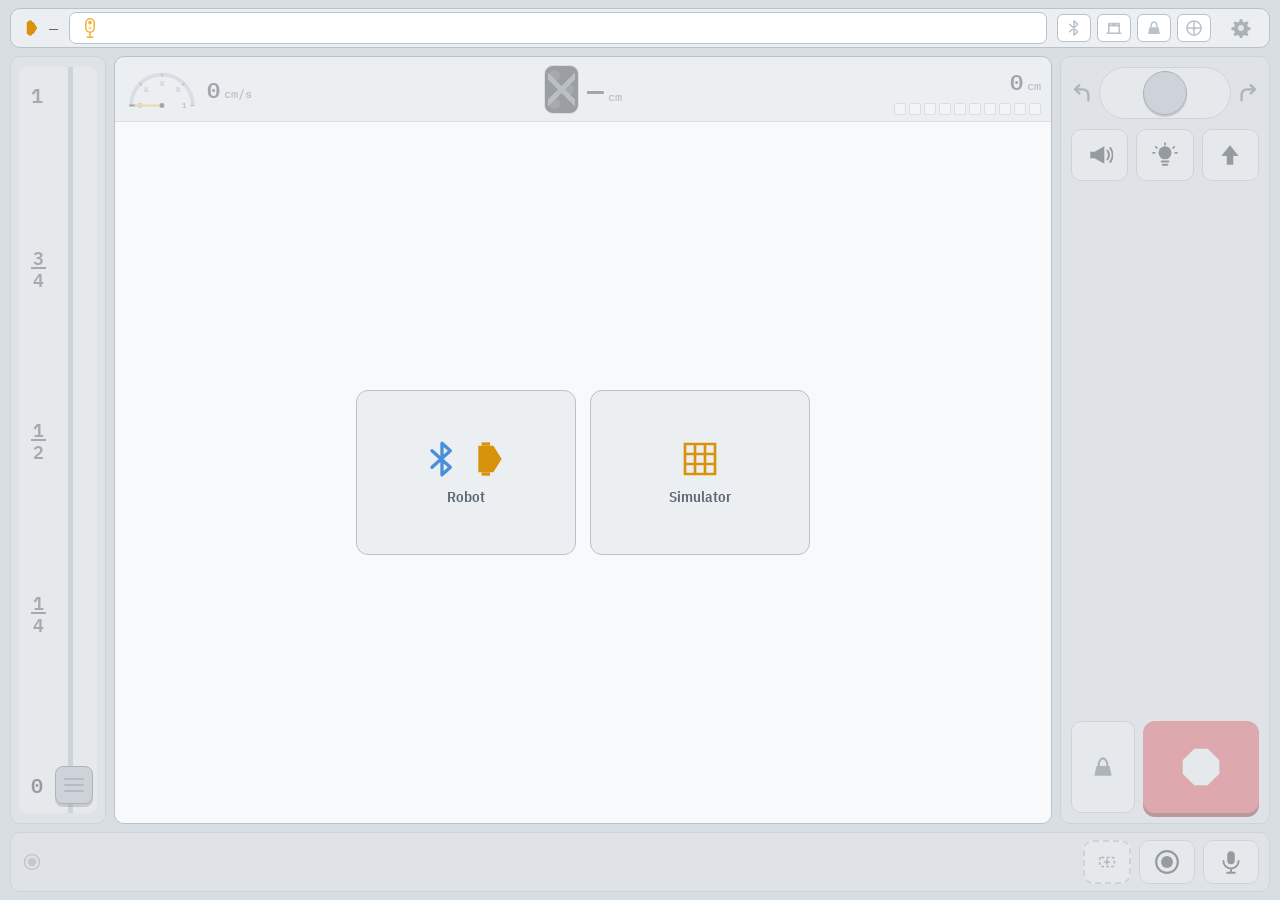
==== commit bf474c34: "Deploy nrf@64575a2" ====
--- a/index.html
+++ b/index.html
@@ -10,7 +10,7 @@
 <title>Robot Cab</title>
 <link rel="preconnect" href="https://fonts.googleapis.com">
 <link rel="stylesheet" href="https://fonts.googleapis.com/css2?family=IBM+Plex+Mono:wght@500;600&family=IBM+Plex+Sans+Condensed:wght@500;600;700&display=swap">
-<link rel="stylesheet" href="app.css">
+<link rel="stylesheet" href="app.css?v=64575a2">
 </head>
 <body>
 <svg width="0" height="0" style="position:absolute" aria-hidden="true">
@@ -305,6 +305,6 @@
   </form>
 </dialog>
 
-<script type="module" src="app.js"></script>
+<script type="module" src="app.js?v=64575a2"></script>
 </body>
 </html>
